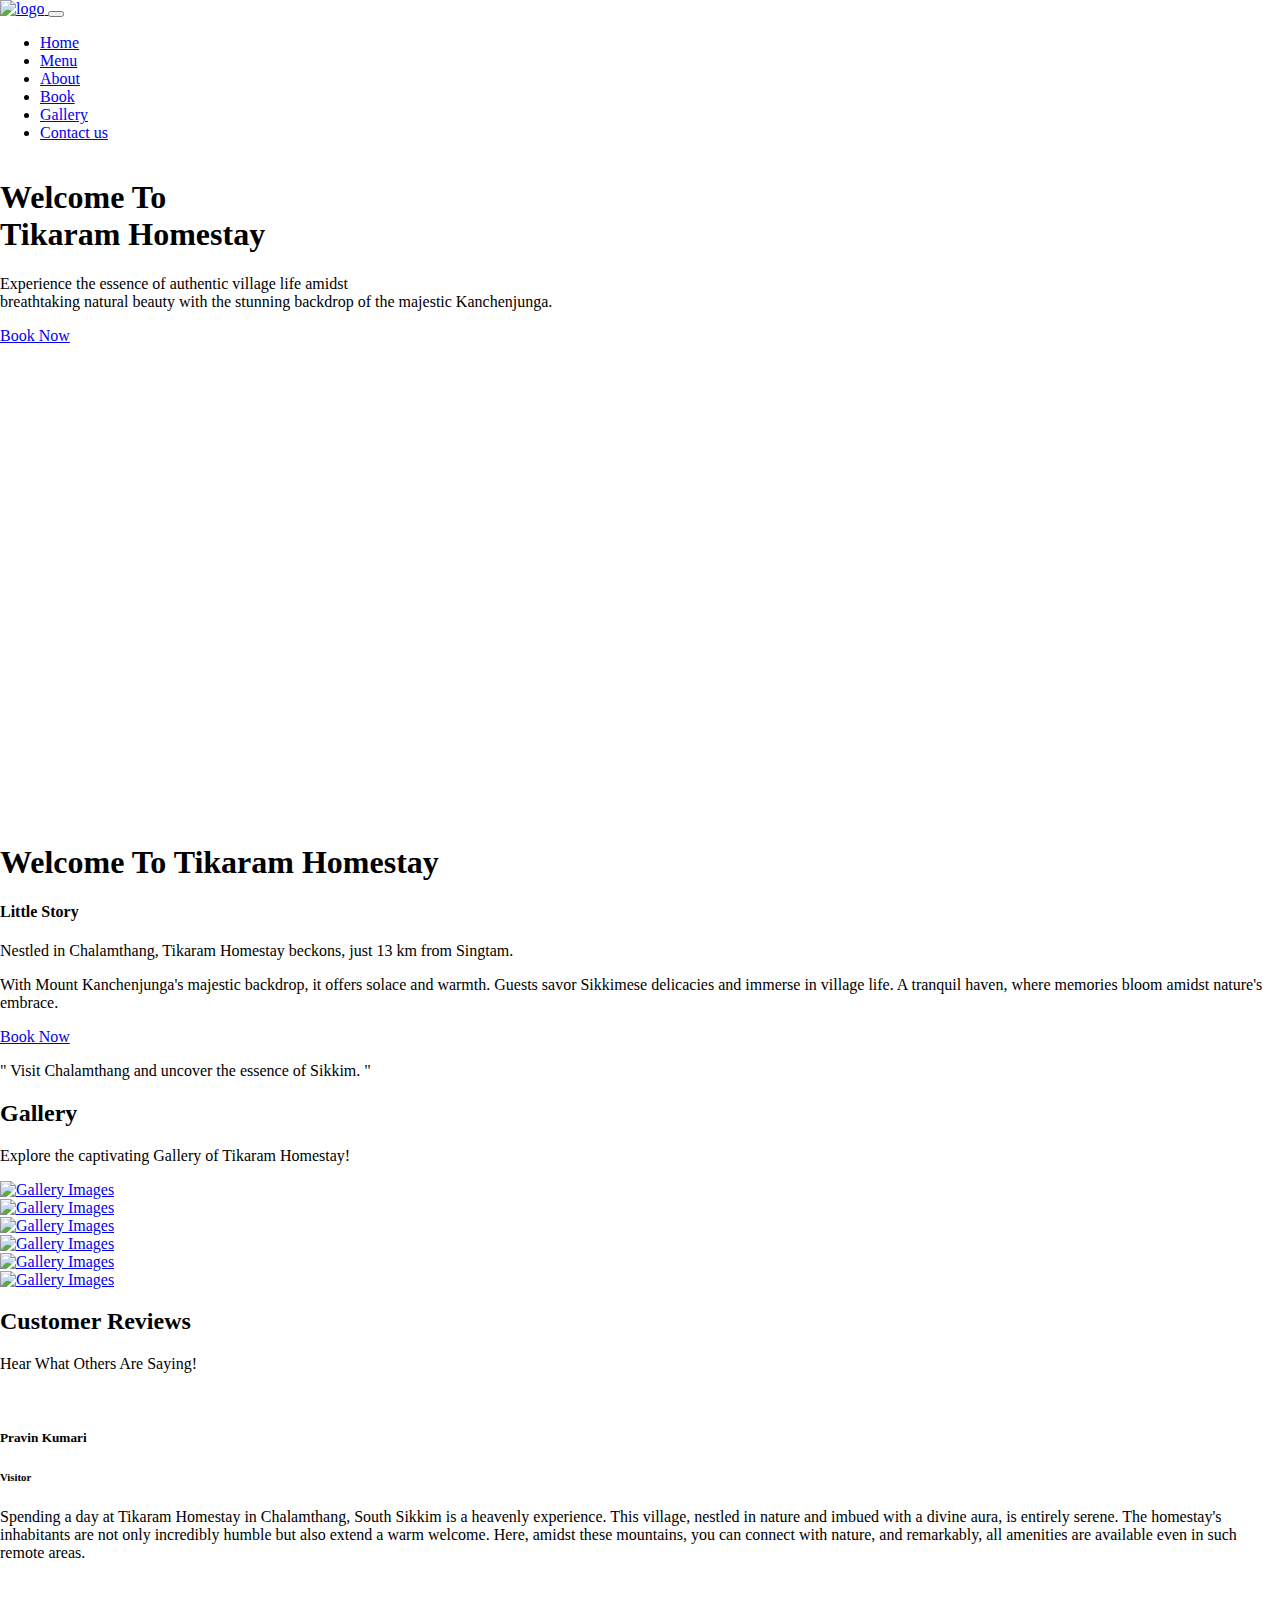
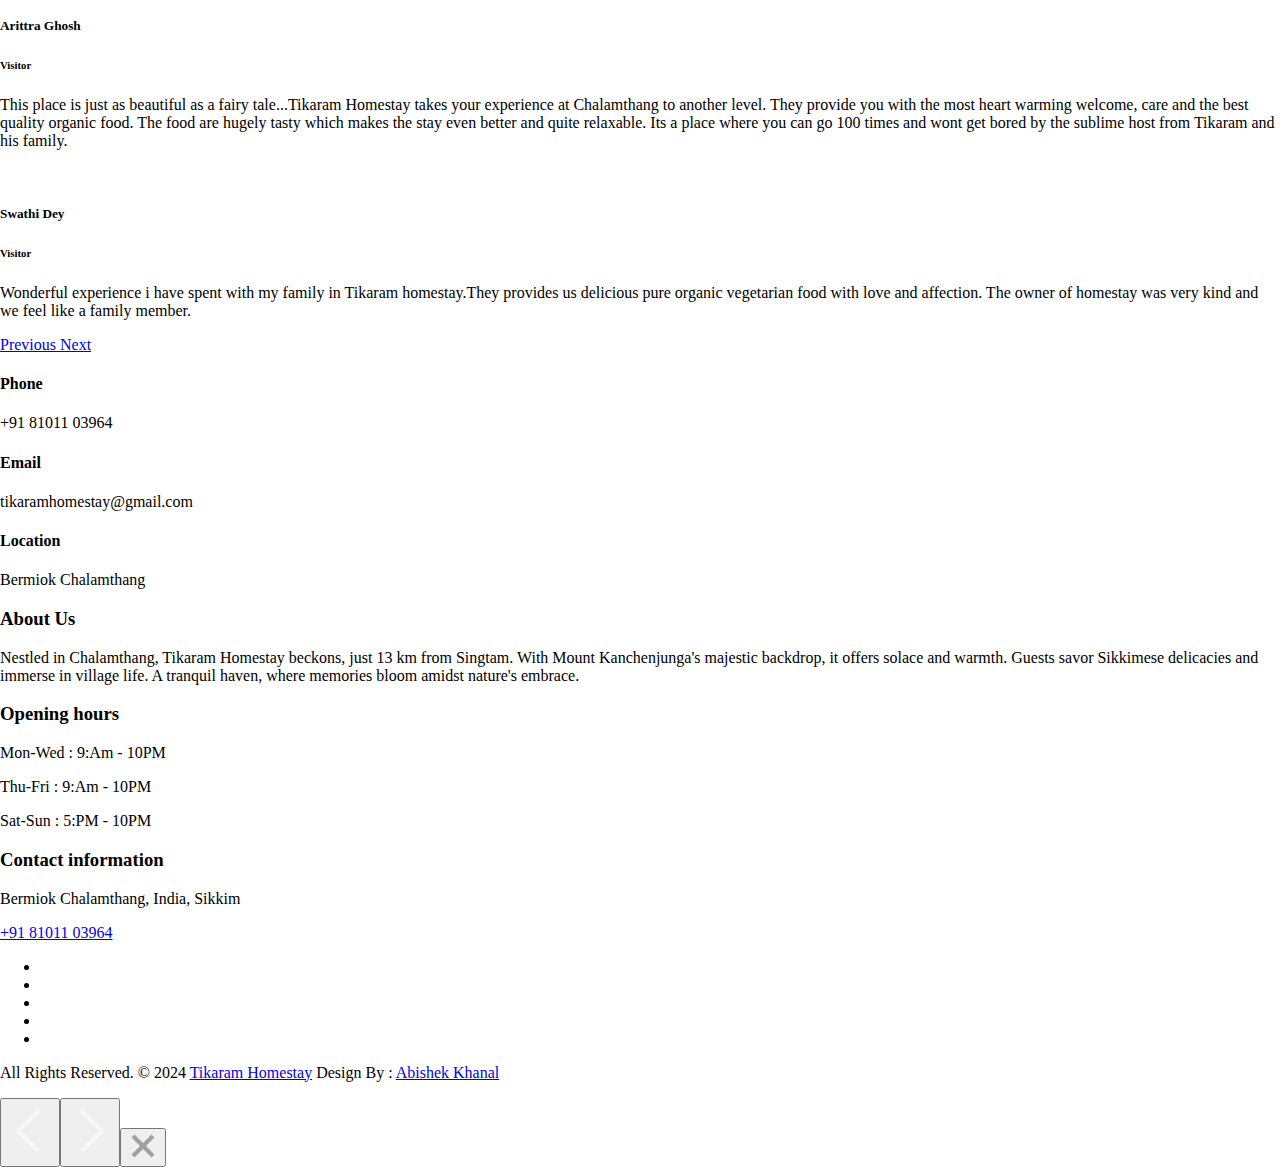
==== index.html @ 6d08f3d0 "Add files via upload" ====
<!DOCTYPE html>
<html lang="en"><!-- Basic -->
<head>
	<meta charset="utf-8">
    <meta http-equiv="X-UA-Compatible" content="IE=edge">   
   
    <!-- Mobile Metas -->
    <meta name="viewport" content="width=device-width, initial-scale=1">
 
     <!-- Site Metas -->
    <title>Tikaram Homestay</title>  
    <meta name="keywords" content="">
    <meta name="description" content="">
    <meta name="author" content="">

    <!-- Site Icons -->
    <link rel="shortcut icon" href="images/favicon.ico" type="image/x-icon">
    <link rel="apple-touch-icon" href="images/apple-touch-icon.png">

    <!-- Bootstrap CSS -->
    <link rel="stylesheet" href="css/bootstrap.min.css">    
	<!-- Site CSS -->
    <link rel="stylesheet" href="css/style.css">    
    <!-- Responsive CSS -->
    <link rel="stylesheet" href="css/responsive.css">
    <!-- Custom CSS -->
    <link rel="stylesheet" href="css/custom.css">

    <!--[if lt IE 9]>
      <script src="https://oss.maxcdn.com/libs/html5shiv/3.7.0/html5shiv.js"></script>
      <script src="https://oss.maxcdn.com/libs/respond.js/1.4.2/respond.min.js"></script>
    <![endif]-->

</head>

<body>
	<!-- Start header -->
	<header class="top-navbar">
		<nav class="navbar navbar-expand-lg navbar-light bg-light">
			<div class="container">
				<a class="navbar-brand" href="index.html">
					<img src="images/logo.png" alt="logo" style="width: 125px; height: auto;" />				</a>
				<button class="navbar-toggler" type="button" data-toggle="collapse" data-target="#navbars-rs-food" aria-controls="navbars-rs-food" aria-expanded="false" aria-label="Toggle navigation">
				  <span class="navbar-toggler-icon"></span>
				</button>
				<div class="collapse navbar-collapse" id="navbars-rs-food">
					<ul class="navbar-nav ml-auto">
						<li class="nav-item active"><a class="nav-link" href="index.html">Home</a></li>
						<li class="nav-item"><a class="nav-link" href="menu.html">Menu</a></li>
						<li class="nav-item"><a class="nav-link" href="about.html">About</a></li>
						<li class="nav-item"><a class="nav-link" href="reservation.html">Book</a></li>
						<li class="nav-item"><a class="nav-link" href="gallery.html">Gallery</a></li>
						<li class="nav-item"><a class="nav-link" href="contact.html">Contact us</a></li>
							</div>
						</li>
						
					</ul>
				</div>
			</div>
		</nav>
	</header>
	<!-- End header -->
	
	<!-- Start slides -->
	<div id="slides" class="cover-slides">
		<ul class="slides-container">
			<li class="text-center">
				<img src="images/slider-01.jpeg" alt="">
				<div class="container">
					<div class="row">
						<div class="col-md-12">
							<h1 class="m-b-20"><strong>Welcome To <br> Tikaram Homestay</strong></h1>
							<p class="m-b-40">Experience the essence of authentic village life amidst   <br> 
								breathtaking natural beauty with the stunning backdrop of the majestic Kanchenjunga.</p>
							<p><a class="btn btn-lg btn-circle btn-outline-new-white" href="reservation.html">Book Now</a></p>
						</div>
					</div>
				</div>
			</li>
			<li class="text-center">
				<img src="images/slider-02.jpeg" alt="">
				<div class="container">
					<div class="row">
						<div class="col-md-12">
							<h1 class="m-b-20"><strong>Welcome To <br> Tikaram Homestay</strong></h1>
							<p class="m-b-40">Experience the essence of authentic village life amidst  <br> 
								breathtaking natural beauty with the stunning backdrop of the majestic Kanchenjunga.</p>
							<p><a class="btn btn-lg btn-circle btn-outline-new-white" href="reservation.html">Book Now</a></p>
						</div>
					</div>
				</div>
			</li>
			<li class="text-center">
				<img src="images/slider-03.jpeg" alt="">
				<div class="container">
					<div class="row">
						<div class="col-md-12">
							<h1 class="m-b-20"><strong>Welcome To <br> Tikaram Homestay</strong></h1>
							<p class="m-b-40">Experience the essence of authentic village life amidst  <br> 
								breathtaking natural beauty with the stunning backdrop of the majestic Kanchenjunga.</p>
							<p><a class="btn btn-lg btn-circle btn-outline-new-white" href="reservation.html">Book Now</a></p>
						</div>
					</div>
				</div>
			</li>
		</ul>
		<div class="slides-navigation">
			<a href="#" class="next"><i class="fa fa-angle-right" aria-hidden="true"></i></a>
			<a href="#" class="prev"><i class="fa fa-angle-left" aria-hidden="true"></i></a>
		</div>
	</div>
	<!-- End slides -->
	
	<!-- Start About -->
	<div class="about-section-box">
		<div class="container">
			<div class="row">
				<div class="col-lg-6 col-md-6 col-sm-12">
					<img src="images/gallery-img-03.jpeg" alt="" class="img-fluid">
				</div>
				<div class="col-lg-6 col-md-6 col-sm-12 text-center">
					<div class="inner-column">
						<h1>Welcome To <span>Tikaram Homestay</span></h1>
						<h4>Little Story</h4>
						<p>Nestled in Chalamthang, Tikaram Homestay beckons, just 13 km from Singtam.  </p>
						<p>With Mount Kanchenjunga's majestic backdrop, it offers solace and warmth. Guests savor Sikkimese delicacies and immerse in village life. A tranquil haven, where memories bloom amidst nature's embrace.</p>
						<a class="btn btn-lg btn-circle btn-outline-new-white" href="reservation.html">Book Now</a>
					</div>
				</div>
			</div>
		</div>
	</div>
	<!-- End About -->
	
	<!-- Start QT -->
	<div class="qt-box qt-background">
		<div class="container">
			<div class="row">
				<div class="col-md-8 ml-auto mr-auto text-left">
					<p class="lead ">
						" Visit Chalamthang and uncover the essence of Sikkim. "
					</p>
					<span class="lead"></span>
				</div>
			</div>
		</div>
	</div>
	<!-- End QT -->
	
	
	
	<!-- Start Gallery -->
	<div class="gallery-box">
		<div class="container-fluid">
			<div class="row">
				<div class="col-lg-12">
					<div class="heading-title text-center">
						<h2>Gallery</h2>
						<p>Explore the captivating Gallery of Tikaram Homestay!</p>
					</div>
				</div>
			</div>
			<div class="tz-gallery">
				<div class="row">
					<div class="col-sm-12 col-md-4 col-lg-4">
						<a class="lightbox" href="images/gallery-img-01.jpeg">
							<img class="img-fluid" src="images/gallery-img-01.jpeg" alt="Gallery Images">
						</a>
					</div>
					<div class="col-sm-6 col-md-4 col-lg-4">
						<a class="lightbox" href="images/gallery-img-02.jpeg">
							<img class="img-fluid" src="images/gallery-img-02.jpeg" alt="Gallery Images">
						</a>
					</div>
					<div class="col-sm-6 col-md-4 col-lg-4">
						<a class="lightbox" href="images/gallery-img-03.jpeg">
							<img class="img-fluid" src="images/gallery-img-03.jpeg" alt="Gallery Images">
						</a>
					</div>
					<div class="col-sm-12 col-md-4 col-lg-4">
						<a class="lightbox" href="images/gallery-img-04.jpeg">
							<img class="img-fluid" src="images/gallery-img-04.jpeg" alt="Gallery Images">
						</a>
					</div>
					<div class="col-sm-6 col-md-4 col-lg-4">
						<a class="lightbox" href="images/gallery-img-05.jpeg">
							<img class="img-fluid" src="images/gallery-img-05.jpeg" alt="Gallery Images">
						</a>
					</div> 
					<div class="col-sm-6 col-md-4 col-lg-4">
						<a class="lightbox" href="images/gallery-img-06.jpeg">
							<img class="img-fluid" src="images/gallery-img-06.jpeg" alt="Gallery Images">
						</a>
					</div>
				</div>
			</div>
		</div>
	</div>
	<!-- End Gallery -->
	
	<!-- Start Customer Reviews -->
	<div class="customer-reviews-box">
		<div class="container">
			<div class="row">
				<div class="col-lg-12">
					<div class="heading-title text-center">
						<h2>Customer Reviews</h2>
						<p>Hear What Others Are Saying!</p>
					</div>
				</div>
			</div>
			<div class="row">
				<div class="col-md-8 mr-auto ml-auto text-center">
					<div id="reviews" class="carousel slide" data-ride="carousel">
						<div class="carousel-inner mt-4">
							<div class="carousel-item text-center active">
								<div class="img-box p-1 border rounded-circle m-auto">
									<img class="d-block w-100 rounded-circle" src="images/proflile-1.jpg" alt="">
								</div>
								<h5 class="mt-4 mb-0"><strong class="text-warning text-uppercase">Pravin Kumari</strong></h5>
								<h6 class="text-dark m-0">Visitor</h6>
								<p class="m-0 pt-3">Spending a day at Tikaram Homestay in Chalamthang, South Sikkim is a heavenly experience. This village, nestled in nature and imbued with a divine aura, is entirely serene. The homestay's inhabitants are not only incredibly humble but also extend a warm welcome. Here, amidst these mountains, you can connect with nature, and remarkably, all amenities are available even in such remote areas.</p>
							</div>
							<div class="carousel-item text-center">
								<div class="img-box p-1 border rounded-circle m-auto">
									<img class="d-block w-100 rounded-circle" src="images/profilee-3.jpg" alt="">
								</div>
								<h5 class="mt-4 mb-0"><strong class="text-warning text-uppercase">Arittra Ghosh</strong></h5>
								<h6 class="text-dark m-0">Visitor</h6>
								<p class="m-0 pt-3">This place is just as beautiful as a fairy tale...Tikaram Homestay takes your experience at Chalamthang to another level. They provide you with the most heart warming welcome, care and the best quality organic food. The  food are hugely tasty which makes the stay even better and quite relaxable. Its a place where you can go 100 times and wont get bored by the sublime host from Tikaram and his family.</p>
							</div>
							<div class="carousel-item text-center">
								<div class="img-box p-1 border rounded-circle m-auto">
									<img class="d-block w-100 rounded-circle" src="images/profyile-7.jpg" alt="">
								</div>
								<h5 class="mt-4 mb-0"><strong class="text-warning text-uppercase">Swathi Dey</strong></h5>
								<h6 class="text-dark m-0">Visitor</h6>
								<p class="m-0 pt-3">Wonderful experience i have spent with my family in Tikaram homestay.They provides us delicious pure organic vegetarian food with love and affection.
									The owner of homestay was very kind and we feel like a family member.</p>
							</div>
						</div>
						<a class="carousel-control-prev" href="#reviews" role="button" data-slide="prev">
							<i class="fa fa-angle-left" aria-hidden="true"></i>
							<span class="sr-only">Previous</span>
						</a>
						<a class="carousel-control-next" href="#reviews" role="button" data-slide="next">
							<i class="fa fa-angle-right" aria-hidden="true"></i>
							<span class="sr-only">Next</span>
						</a>
                    </div>
				</div>
			</div>
		</div>
	</div>
	<!-- End Customer Reviews -->
	
	<!-- Start Contact info -->
	<div class="contact-imfo-box">
		<div class="container">
			<div class="row">
				<div class="col-md-4">
					<i class="fa fa-volume-control-phone"></i>
					<div class="overflow-hidden">
						<h4>Phone</h4>
						<p class="lead">
							+91 81011 03964

						</p>
					</div>
				</div>
				<div class="col-md-4">
					<i class="fa fa-envelope"></i>
					<div class="overflow-hidden">
						<h4>Email</h4>
						<p class="lead">
							tikaramhomestay@gmail.com
						</p>
					</div>
				</div>
				<div class="col-md-4">
					<i class="fa fa-map-marker"></i>
					<div class="overflow-hidden">
						<h4>Location</h4>
						<p class="lead">
							Bermiok Chalamthang
						</p>
					</div>
				</div>
			</div>
		</div>
	</div>
	<!-- End Contact info -->
	
	<!-- Start Footer -->
	<footer class="footer-area bg-f">
		<div class="container">
			<div class="row">
				<div class="col-lg-3 col-md-6">
					<h3>About Us</h3>
					<p>Nestled in Chalamthang, Tikaram Homestay beckons, just 13 km from Singtam.

						With Mount Kanchenjunga's majestic backdrop, it offers solace and warmth. Guests savor Sikkimese delicacies and immerse in village life. A tranquil haven, where memories bloom amidst nature's embrace.</p>
				</div>
				<div class="col-lg-3 col-md-6">
					<h3>Opening hours</h3>
					<p><span class="text-color">Mon-Wed :</span> 9:Am - 10PM</p>
					<p><span class="text-color">Thu-Fri :</span> 9:Am - 10PM</p>
					<p><span class="text-color">Sat-Sun :</span> 5:PM - 10PM</p>
				</div>
				<div class="col-lg-3 col-md-6">
					<h3>Contact information</h3>
					<p class="lead">Bermiok Chalamthang, India, Sikkim</p>
					<p class="lead"><a href="#">+91 81011 03964</a></p>
				</div>
					<ul class="list-inline f-social">
						<li class="list-inline-item"><a href="#"><i class="fa fa-facebook" aria-hidden="true"></i></a></li>
						<li class="list-inline-item"><a href="#"><i class="fa fa-twitter" aria-hidden="true"></i></a></li>
						<li class="list-inline-item"><a href="#"><i class="fa fa-linkedin" aria-hidden="true"></i></a></li>
						<li class="list-inline-item"><a href="#"><i class="fa fa-google-plus" aria-hidden="true"></i></a></li>
						<li class="list-inline-item"><a href="#"><i class="fa fa-instagram" aria-hidden="true"></i></a></li>
					</ul>
				</div>
			</div>
		</div>
		
		<div class="copyright">
			<div class="container">
				<div class="row">
					<div class="col-lg-12">
						<p class="company-name">All Rights Reserved. &copy; 2024 <a href="#">Tikaram Homestay</a> Design By : 
					<a href="https:abishek.rf.gd">Abishek Khanal</a></p>
					</div>
				</div>
			</div>
		</div>
		
	</footer>
	<!-- End Footer -->
	
	<a href="#" id="back-to-top" title="Back to top" style="display: none;">&uarr;</a>

	<!-- ALL JS FILES -->
	<script src="js/jquery-3.2.1.min.js"></script>
	<script src="js/popper.min.js"></script>
	<script src="js/bootstrap.min.js"></script>
    <!-- ALL PLUGINS -->
	<script src="js/jquery.superslides.min.js"></script>
	<script src="js/images-loded.min.js"></script>
	<script src="js/isotope.min.js"></script>
	<script src="js/baguetteBox.min.js"></script>
	<script src="js/form-validator.min.js"></script>
    <script src="js/contact-form-script.js"></script>
    <script src="js/custom.js"></script>
</body>
</html>
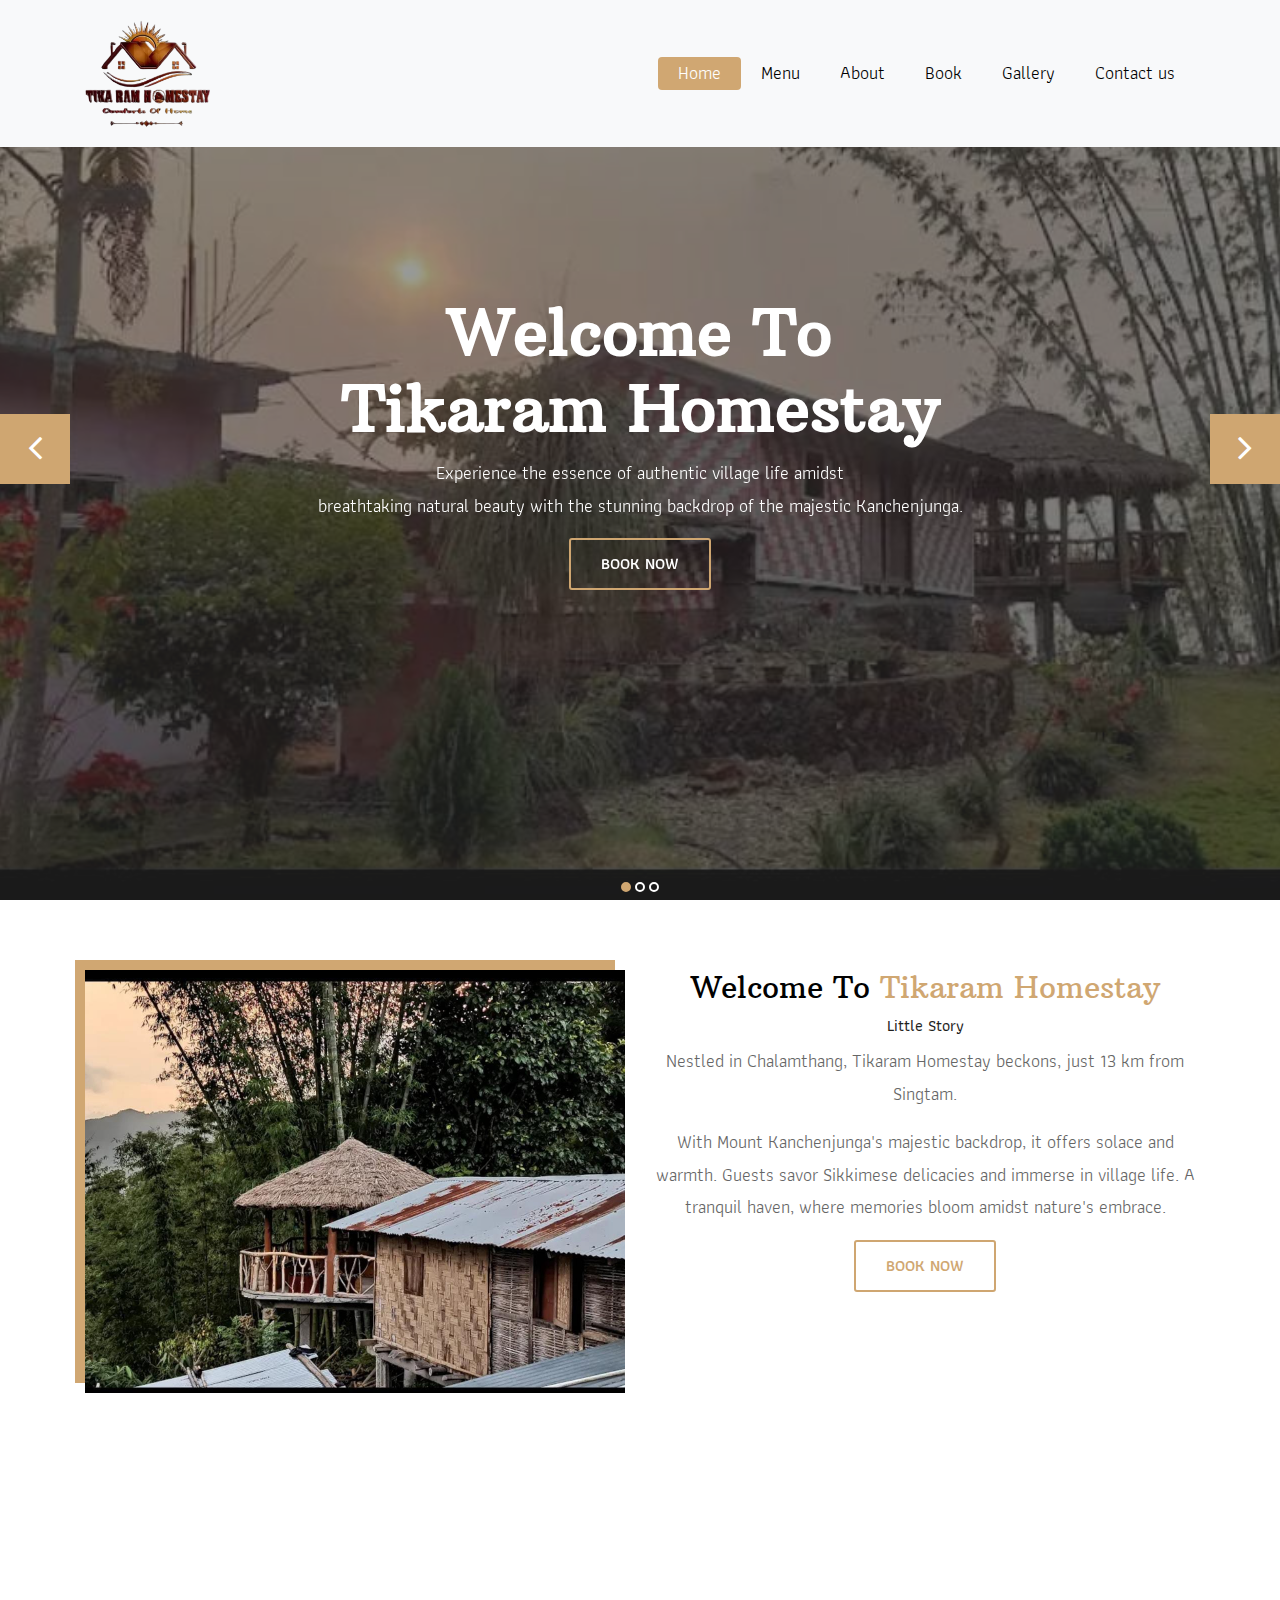
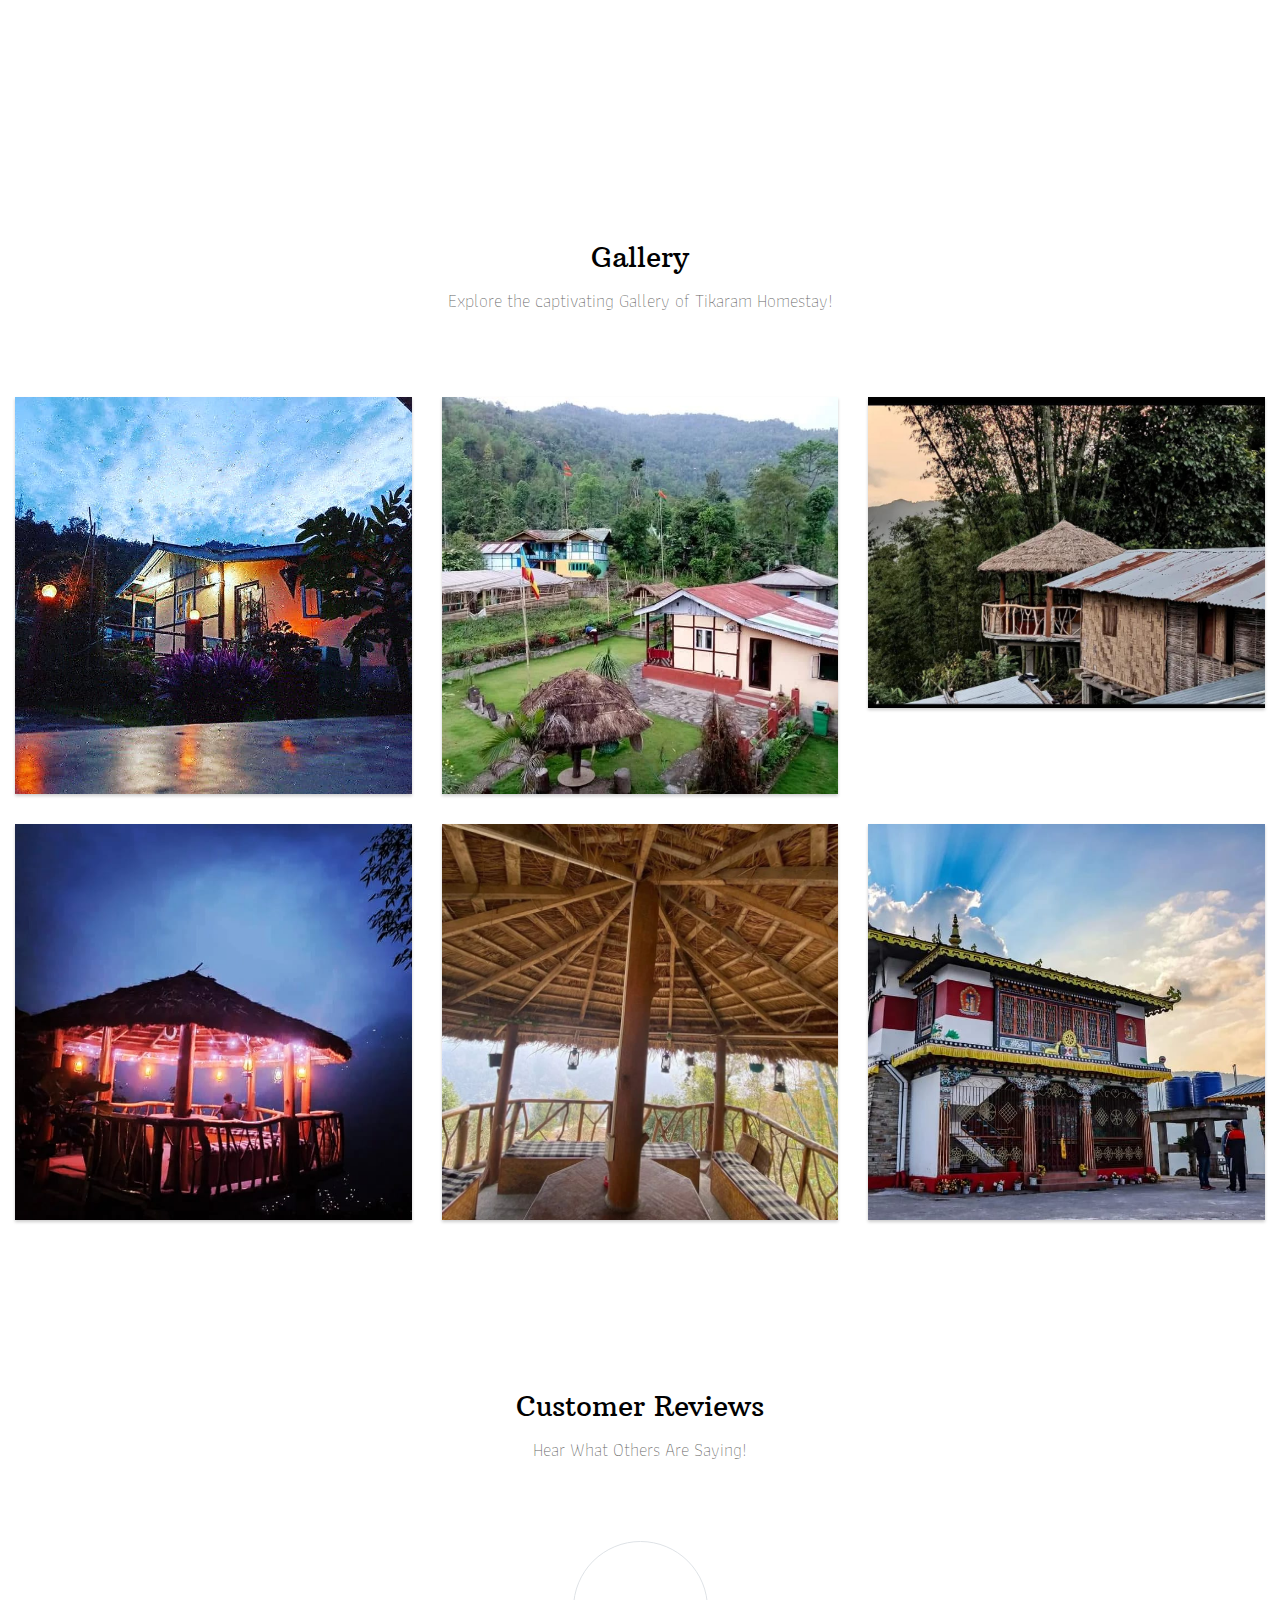
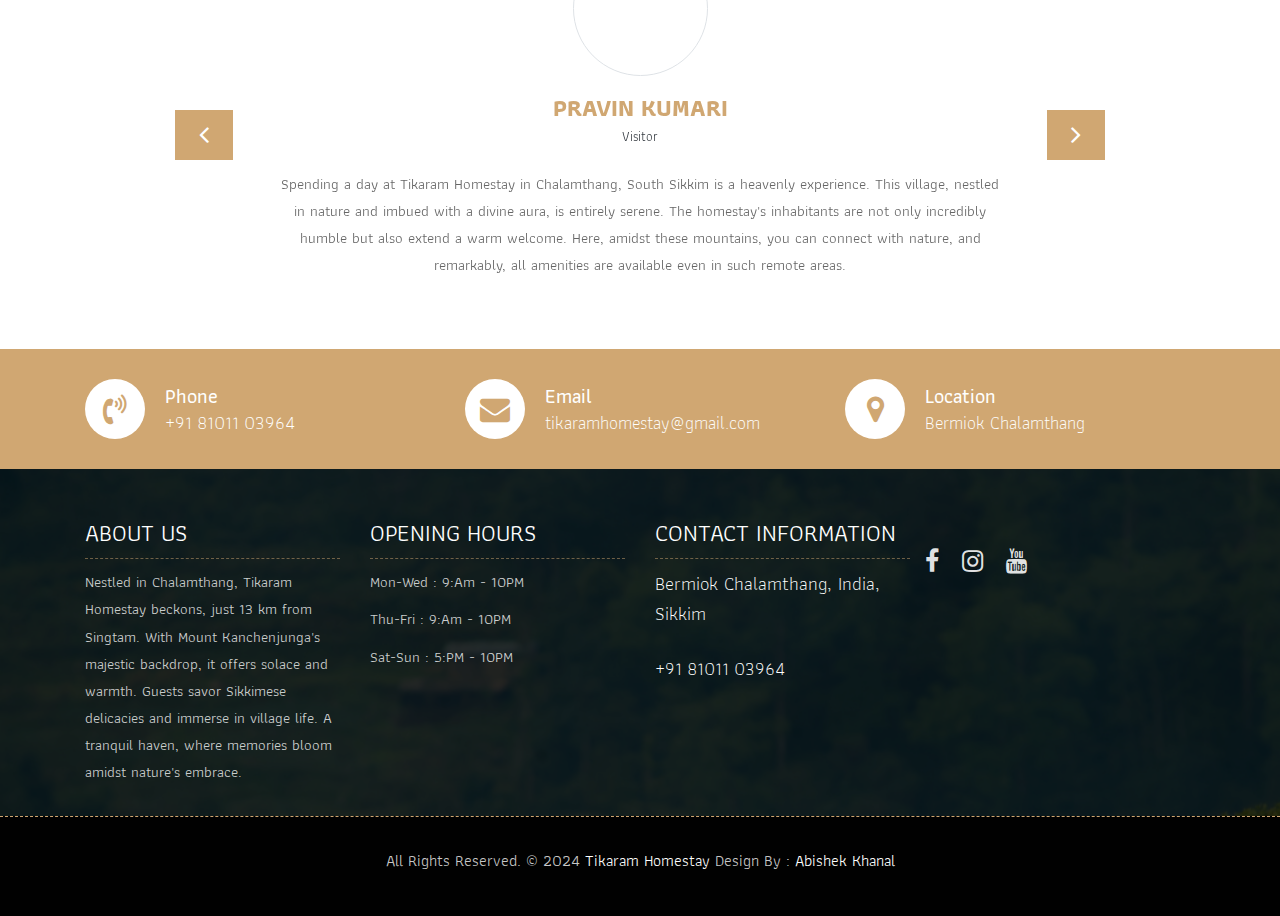
==== commit 58235076: "Add files via upload" ====
--- a/index.html
+++ b/index.html
@@ -313,11 +313,9 @@
 					<p class="lead"><a href="#">+91 81011 03964</a></p>
 				</div>
 					<ul class="list-inline f-social">
-						<li class="list-inline-item"><a href="#"><i class="fa fa-facebook" aria-hidden="true"></i></a></li>
-						<li class="list-inline-item"><a href="#"><i class="fa fa-twitter" aria-hidden="true"></i></a></li>
-						<li class="list-inline-item"><a href="#"><i class="fa fa-linkedin" aria-hidden="true"></i></a></li>
-						<li class="list-inline-item"><a href="#"><i class="fa fa-google-plus" aria-hidden="true"></i></a></li>
-						<li class="list-inline-item"><a href="#"><i class="fa fa-instagram" aria-hidden="true"></i></a></li>
+						<li class="list-inline-item"><a href="https://www.facebook.com/Tikaramhomestay"><i class="fa fa-facebook" aria-hidden="true"></i></a></li>
+						<li class="list-inline-item"><a href="https://www.instagram.com/tika_ram_homestay"><i class="fa fa-instagram" aria-hidden="true"></i></a></li>
+						<li class="list-inline-item"><a href="https://www.youtube.com/@tikaramhomestay4954"><i class="fa fa-youtube" aria-hidden="true"></i></a></li>
 					</ul>
 				</div>
 			</div>
@@ -340,6 +338,7 @@
 	<a href="#" id="back-to-top" title="Back to top" style="display: none;">&uarr;</a>
 
 	<!-- ALL JS FILES -->
+	<script src="js/form.js"></script>
 	<script src="js/jquery-3.2.1.min.js"></script>
 	<script src="js/popper.min.js"></script>
 	<script src="js/bootstrap.min.js"></script>
--- a/css/style.css
+++ b/css/style.css
@@ -0,0 +1,1361 @@
+/*------------------------------------------------------------------
+    IMPORT FONTS
+-------------------------------------------------------------------*/
+
+@import url('https://fonts.googleapis.com/css?family=Arbutus+Slab');
+@import url('https://fonts.googleapis.com/css?family=Athiti:400,500,600');
+
+/*------------------------------------------------------------------
+    IMPORT FILES
+-------------------------------------------------------------------*/
+
+@import url(animate.css);
+@import url(font-awesome.min.css);
+@import url(superslides.css);
+@import url(baguetteBox.min.css);
+
+/*------------------------------------------------------------------
+    SKELETON
+-------------------------------------------------------------------*/
+
+body {
+    color: #666666;
+    font-size: 15px;
+    font-family: 'Athiti', sans-serif;
+    line-height: 1.80857;
+}
+
+
+a {
+    color: #1f1f1f;
+    text-decoration: none !important;
+    outline: none !important;
+    -webkit-transition: all .3s ease-in-out;
+    -moz-transition: all .3s ease-in-out;
+    -ms-transition: all .3s ease-in-out;
+    -o-transition: all .3s ease-in-out;
+    transition: all .3s ease-in-out;
+}
+
+h1,
+h2,
+h3,
+h4,
+h5,
+h6 {
+    letter-spacing: 0;
+    font-weight: normal;
+    position: relative;
+    padding: 0 0 10px 0;
+    font-weight: normal;
+    line-height: 120% !important;
+    color: #1f1f1f;
+    margin: 0
+}
+
+h1 {
+    font-size: 24px
+}
+
+h2 {
+    font-size: 22px
+}
+
+h3 {
+    font-size: 18px
+}
+
+h4 {
+    font-size: 16px
+}
+
+h5 {
+    font-size: 14px
+}
+
+h6 {
+    font-size: 13px
+}
+
+h1 a,
+h2 a,
+h3 a,
+h4 a,
+h5 a,
+h6 a {
+    color: #212121;
+    text-decoration: none!important;
+    opacity: 1
+}
+
+h1 a:hover,
+h2 a:hover,
+h3 a:hover,
+h4 a:hover,
+h5 a:hover,
+h6 a:hover {
+    opacity: .8
+}
+
+a {
+    color: #1f1f1f;
+    text-decoration: none;
+    outline: none;
+}
+
+a,
+.btn {
+    text-decoration: none !important;
+    outline: none !important;
+    -webkit-transition: all .3s ease-in-out;
+    -moz-transition: all .3s ease-in-out;
+    -ms-transition: all .3s ease-in-out;
+    -o-transition: all .3s ease-in-out;
+    transition: all .3s ease-in-out;
+}
+
+.btn-custom {
+    margin-top: 20px;
+    background-color: transparent !important;
+    border: 2px solid #ddd;
+    padding: 12px 40px;
+    font-size: 16px;
+}
+
+.lead {
+    font-size: 18px;
+    line-height: 30px;
+    color: #767676;
+    margin: 0;
+    padding: 0;
+}
+
+blockquote {
+    margin: 20px 0 20px;
+    padding: 30px;
+}
+
+ul, li, ol{
+	list-style: none;
+	margin: 0px;
+	padding: 0px;
+}
+button:focus{
+	outline: none;
+}
+
+.form-control::-moz-placeholder {
+    color: #2a2a2a;
+    opacity: 1;
+}
+
+/*------------------------------------------------------------------
+    LOADER 
+-------------------------------------------------------------------*/
+
+
+/*------------------------------------------------------------------
+    HEADER
+-------------------------------------------------------------------*/
+.top-navbar{
+	position: relative;
+	z-index: 10;
+}
+
+.top-navbar .navbar{
+	padding: 15px 0px;
+	position: fixed;
+	width: 100%;
+	transition: height .3s ease-out, background .3s ease-out, box-shadow .3s ease-out;
+	-webkit-transform: translate3d(0, 0, 0);
+	transform: translate3d(0, 0, 0);
+	z-index: 100;
+}
+
+.top-navbar .navbar-light .navbar-nav .nav-link{
+	color: #010101;
+	font-size: 18px;
+	padding: 0px 20px;
+	border-radius: 4px;
+}
+
+.top-navbar .navbar-light .navbar-nav .nav-item .nav-link:hover{
+	background: #d0a772;
+	color: #ffffff;
+}
+.top-navbar .navbar-light .navbar-nav .nav-item.active .nav-link{
+	background: #d0a772;
+	color: #ffffff;
+	border-radius: 4px;
+}
+
+.navbar-expand-lg .navbar-nav .dropdown-menu{
+	border: none;
+	 box-shadow: 2px 5px 6px rgba(0,0,0,0.5);
+}
+
+.navbar-expand-lg .navbar-nav .dropdown-menu a.dropdown-item:hover{
+	background: #d0a772;
+	color: #ffffff;
+}
+.navbar-light .navbar-toggler:hover{
+	background: #cfa671;
+}
+
+/*------------------------------------------------------------------
+    Slider
+-------------------------------------------------------------------*/
+
+.cover-slides{
+	height: 100vh;
+}
+.slides-navigation a {
+	background: #cfa671;
+    position: absolute;
+    height: 70px;
+    width: 70px;
+    top: 50%;
+    font-size: 20px;
+    display: block;
+    color: #fff;
+	line-height: 80px;
+	text-align: center;
+    transition: all .3s ease-in-out;
+}
+.slides-navigation a i{
+	font-size: 40px;
+}
+.slides-navigation a:hover {
+	background: #010101;
+}
+.cover-slides .container{
+	height: 100%;
+	position: relative;
+	z-index: 2;
+}
+.cover-slides .container > .row {
+	-webkit-box-align: center;
+	-ms-flex-align: center;
+	align-items: center;
+}
+.cover-slides .container > .row {
+    height: 100%;
+}
+
+.btn{
+	text-transform: uppercase;
+	padding: 19px 36px;
+}
+.btn{
+	display: inline-block;
+	font-weight: 600;
+	text-align: center;
+	white-space: nowrap;
+	vertical-align: middle;
+	-webkit-user-select: none;
+	-moz-user-select: none;
+	-ms-user-select: none;
+	user-select: none;
+	border: 2px solid transparent;
+	padding: 12px 30px;
+	font-size: 16px;
+	line-height: 1.5;
+	border-radius: .1875rem;
+	transition: color .15s ease-in-out, background-color .15s ease-in-out, border-color .15s ease-in-out, box-shadow .15s ease-in-out;
+}
+.btn-outline-new-white {
+    color: #fff;
+    background-color: transparent;
+    background-image: none;
+    border-color: #cfa671;
+}
+.btn-outline-new-white:hover {
+    color: #ffffff;
+    background-color: #cfa671;
+    border-color: #cfa671;
+}
+
+.overlay-background {
+    background: #333;
+    position: absolute;
+    height: 100%;
+    width: 100%;
+    left: 0;
+    top: 0;
+	opacity: 0.5;
+}
+
+.cover-slides h1{
+	font-family: 'Arbutus Slab', serif;
+	font-weight: 500;
+	font-size: 64px;
+	color: #fff;
+}
+.cover-slides p{
+	font-size: 18px;
+	color: #fff;
+}
+.slides-pagination a{
+	border: 2px solid #ffffff;
+}
+.slides-pagination a.current{
+	background: #cfa671;
+	border: 2px solid #cfa671;
+}
+
+/*------------------------------------------------------------------
+    About
+-------------------------------------------------------------------*/
+
+.about-section-box{
+	padding: 70px 0px;
+}
+.about-section-box .img-fluid{
+	box-shadow: -10px -10px 0px #d0a772;
+}
+.inner-column{}
+.inner-column h1{
+	font-family: 'Arbutus Slab', serif;
+	font-size: 30px;
+	color: #010101;
+}
+.inner-column h1 span{
+	color: #d0a772;
+}
+.inner-column h4{
+	font-size: 16px;
+	font-weight: 500;
+}
+.inner-column p{
+	font-size: 18px;
+}
+.inner-column .btn-outline-new-white{
+	color: #d0a772;
+}
+.inner-column .btn-outline-new-white:hover{
+	color: #ffffff;
+}
+
+/*------------------------------------------------------------------
+    QT
+-------------------------------------------------------------------*/
+
+
+.qt-background{
+	background: url(../images/qt-bg.jpg) no-repeat;
+	background-size: cover;
+	padding: 100px 0;
+	background-attachment: fixed;
+	background-position: center center;
+	position: relative;
+}
+.qt-background p {
+    font-size: 35px;
+    font-weight: 300;
+    line-height: 44px;
+    color: #fff;
+	font-family: 'Arbutus Slab', serif;
+	margin-bottom: 20px;
+}
+
+.qt-background span {
+    color: #fff;
+    font-size: 20px;  
+	font-weight: 500;	
+}
+
+/*------------------------------------------------------------------
+    Menu
+-------------------------------------------------------------------*/
+
+.menu-box{
+	padding: 70px 0px;
+}
+
+.heading-title{
+	margin-bottom: 50px;
+}
+.heading-title h2{
+	color: #010101;
+	font-size: 28px;
+	font-family: 'Arbutus Slab', serif;
+}
+.heading-title p{
+	font-size: 18px;
+	font-weight: 200;
+	margin: 0px;
+}
+
+.filter-button-group {
+    border: 1px solid #e4e4e4;
+    border-radius: 4px;
+    margin: 10px 15px;
+    display: inline-block;
+}
+
+.filter-button-group button {
+    color: #333;
+    letter-spacing: 1px;
+    text-transform: uppercase;
+    font-weight: 600;
+    font-size: 14px;
+    cursor: pointer;
+    background: #fff;
+    padding: 12px 40px;
+    border: none;
+    border-radius: 4px;
+}
+
+.filter-button-group button.active {
+    background: #cfa671;
+    color: #fff;
+    box-shadow: 2px 20px 45px 5px rgba(0,0,0,.2);
+}
+
+.gallery-single{
+	margin: 30px 0px;
+}
+
+.gallery-single {
+    position: relative;
+    overflow: hidden;
+    -webkit-box-shadow: 0 0 10px #ccc;
+    box-shadow: 0 0 10px #ccc;
+}
+
+.why-text {
+    position: absolute;
+    left: 0;
+    bottom: -100%;
+    right: 0;
+    height: 100%;
+    background: rgba(207, 166, 113, 0.9);
+    padding: 12px 12px;
+    -webkit-transition: all .3s ease;
+    transition: all .3s ease;
+}
+.why-text h4{
+	color: #ffffff;
+	font-size: 24px;
+	font-weight: 500;
+	font-family: 'Arbutus Slab', serif;
+}
+.why-text p{
+	color: #ffffff;
+	font-size: 18px;
+	border-bottom: 1px dashed #010101;
+	margin: 0px;
+	padding-bottom: 15px;
+	margin-top: 15px;
+	margin-bottom: 15px;
+}
+.why-text h5{
+	font-size: 28px;
+	font-weight: 600;
+	color: #ffffff;
+}
+
+.gallery-single:hover .why-text{
+	bottom: 0px;
+}
+
+
+/*------------------------------------------------------------------
+    Gallery
+-------------------------------------------------------------------*/
+
+.gallery-box{
+	padding: 70px 0px;
+}
+.tz-gallery{
+	margin-top: 30px;
+}
+.tz-gallery .lightbox img {
+    width: 100%;
+    margin-bottom: 30px;
+    transition: 0.2s ease-in-out;
+    box-shadow: 0 2px 3px rgba(0,0,0,0.2);
+}
+.tz-gallery .lightbox img:hover {
+    transform: scale(1.05);
+    box-shadow: 0 8px 15px rgba(0,0,0,0.3);
+}
+
+/*------------------------------------------------------------------
+    Customer Reviews
+-------------------------------------------------------------------*/
+
+.customer-reviews-box{
+	padding: 70px 0px;
+}
+
+.carousel-inner .carousel-item .img-box{
+	width: 135px;
+	height: 135px;
+}
+.carousel-control-prev{
+	left: -100px;
+}
+.carousel-control-next{
+	right: -100px;
+}
+.carousel-indicators{
+	top: 320px;
+}
+
+.text-warning{
+	color: #d0a772 !important;
+	font-size: 24px;
+}
+
+@media (min-width: 320px) and (max-width: 640px) {
+	.carousel-inner .carousel-item p{
+		font-size: 14px;
+	}
+	.carousel-control-prev{
+		left: -5px;
+	}
+	.carousel-control-next{
+		right: -5px;
+	}
+ 	.carousel-indicators{
+		top: 400px;
+	}
+}
+
+#reviews .carousel-control-prev{
+	background: #d0a772;
+	color: #ffffff;
+	display: block;
+	position: absolute;
+	width: 8%;
+	height: 50px;
+	top: 50%;
+	font-size: 28px;
+	opacity: 1;
+}
+#reviews .carousel-control-prev:hover{
+	background: #010101;
+	color: #ffffff;
+}
+
+#reviews .carousel-control-next{
+	background: #d0a772;
+	color: #ffffff;
+	display: block;
+	position: absolute;
+	width: 8%;
+	height: 50px;
+	top: 50%;
+	font-size: 28px;
+	opacity: 1;
+}
+#reviews .carousel-control-next:hover{
+	background: #010101;
+	color: #ffffff;
+}
+
+
+/*------------------------------------------------------------------
+    Contact info
+-------------------------------------------------------------------*/
+
+.contact-imfo-box{
+	background: #d0a772;
+	padding: 30px 0;
+}
+
+.overflow-hidden {
+    overflow: hidden;
+}
+
+.contact-imfo-box i{
+	display: block;
+	float: left;
+	width: 60px;
+	height: 60px;
+	line-height: 60px;
+	text-align: center;
+	background: #fff;
+	color: #d0a772;
+	font-size: 30px;
+	-webkit-border-radius: 50%;
+	-moz-border-radius: 50%;
+	-ms-border-radius: 50%;
+	border-radius: 50%;
+	margin-right: 20px;
+}
+.contact-imfo-box h4 {
+    margin: 0px;
+    margin-top: 5px;
+	color: #ffffff;
+	font-size: 20px;
+	padding: 0px;
+	font-weight: 500;
+	line-height: 24px;
+}
+.contact-imfo-box p {
+    margin: 0px;
+	color: #ffffff;
+	font-weight: 300;
+}
+
+/*------------------------------------------------------------------
+    Footer
+-------------------------------------------------------------------*/
+
+.footer-area{
+	padding-top: 50px;
+	padding-bottom: 0px;
+}
+.bg-f{
+	background-image: url("../images/footer-bg.jpg");
+	background-attachment: scroll;
+	background-clip: initial;
+	background-color: rgba(0, 0, 0, 0);
+	background-origin: initial;
+	background-position: center center;
+	background-repeat: no-repeat;
+	background-size: cover;
+	position: relative;
+}
+.bg-f::before {
+    background: #010101;
+    content: "";
+    height: 100%;
+    left: 0;
+    position: absolute;
+    top: 0;
+    width: 100%;
+    z-index: 1;
+	opacity: 0.8;
+}
+
+.footer-area .container{
+	position: relative;
+	z-index: 1;
+}
+.footer-area h3{
+	color: #ffffff;
+	text-transform: uppercase;
+	font-size: 24px;
+	border-bottom: 1px dashed rgba(207, 166, 113, 0.5);
+	margin-bottom: 10px;
+}
+.footer-area p{
+	font-size: 15px;
+	color: rgba(255, 255, 255, 0.8);
+	margin: 0;
+	padding-bottom: 10px;
+}
+
+.footer-area p.lead{
+	font-size: 19px;
+	color: #ffffff;
+	margin-bottom: 15px;
+}
+.footer-area p.lead a{
+	color: #ffffff;
+	margin-bottom: 15px;
+}
+.footer-area p.lead a:hover{
+	color: #d0a772;
+}
+.footer-area p a{
+	font-size: 18px;
+	color: #ffffff;
+}
+.footer-area p a:hover{
+	color: #d0a772;
+}
+
+.subscribe_form {
+    display: block;
+    text-align: center;
+    padding: 5px 0;
+}
+
+.subscribe_form .form_input {
+    display: block;
+    background-color: rgba(0,0,0,0.7);
+    color: #fff;
+    border: none;
+    font-size: 19px;
+    line-height: 50px;
+    padding: 0 10px;
+    float: left;
+    width: 100%;
+    transition: all 0.5s ease-in-out;
+}
+
+.subscribe_form .submit {
+    background-color: #d0a772;
+    color: #fff;
+    font-size: 16px;
+    font-weight: 600;
+    line-height: 50px;
+    display: inline-block;
+    padding: 0 10px;
+    float: left;
+    width: 100%;
+	border: none;
+	cursor: pointer;
+    transition: all 0.5s ease-in-out;
+}
+.subscribe_form .submit:hover{
+	background: #010101;
+}
+
+.f-social {
+    padding-bottom: 10px;
+    margin: 0px;
+    margin-top: 20px;
+}
+.f-social li a {
+    font-size: 25px;
+    color: rgba(255, 255, 255, 0.9);
+	margin-right: 10px;
+}
+
+.copyright{
+	margin-top: 20px;
+	position: relative;
+	display: block;
+	background-color: #010101;
+	border-top: 1px dashed rgba(207, 166, 113);
+	padding: 30px 0;
+	z-index: 1;
+}
+
+.copyright .company-name{
+	font-size: 16px;
+	text-align: center;
+}
+.copyright .company-name a{
+	font-size: 16px;
+}
+
+/*------------------------------------------------------------------
+    All Pages
+-------------------------------------------------------------------*/
+
+.page-breadcrumb {
+    padding: 250px 0 150px;
+    background: url(../images/all-bg.jpg) no-repeat;
+    background-attachment: fixed;
+    background-size: cover;
+    background-position: 0 0;
+    position: relative;
+}
+.all-page-title .container{
+	position: relative;
+	z-index: 2;
+}
+.all-page-title::before{
+	background: #010101;
+	content: "";
+	height: 100%;
+	left: 0;
+	position: absolute;
+	top: 0;
+	width: 100%;
+	z-index: 1;
+	opacity: 0.8;	
+}
+.all-page-title h1{
+	font-size: 38px;
+	color: #ffffff;
+	font-family: 'Arbutus Slab', serif;
+	padding: 0px;
+}
+
+.inner-pt{
+	margin-top: 30px;
+}
+.inner-pt p{
+	font-size: 18px;
+}
+
+.stuff-box{
+	padding: 70px 0px;
+}
+
+.our-team{
+    border: 2px solid #d0a772;
+    border-radius: 0px;
+    text-align: center;
+    margin: 10px;
+    z-index: 1;
+    position: relative;
+}
+.our-team:before,
+.our-team:after{
+    content: "";
+    width: 100%;
+    height: 104%;
+    background: #d0a772;
+    position: absolute;
+    top: 50%;
+    left: 0;
+    z-index: -1;
+    transform: translateY(-50%) scaleX(0.3);
+    transition: all 0.3s ease 0s;
+}
+.our-team:after{
+    width: 106%;
+    left: 50%;
+    transform: translate(-50%, -50%) scaleY(0.25);
+}
+.our-team:hover:before{ transform: translateY(-50%) scaleX(0.7); }
+.our-team:hover:after{ transform: translate(-50%, -50%) scaleY(0.7); }
+.our-team img{
+    width: 100%;
+    height: auto;
+    border-radius: 0px;
+    transition: all 0.3s ease 0s;
+}
+.our-team .team-content{
+    width: 93%;
+    padding: 25px 0 10px;
+    background: #d0a772;
+    position: absolute;
+    bottom: 50px;
+    left: 50%;
+    opacity: 0;
+    transform: translateX(-50%);
+    transition: all 0.3s cubic-bezier(0.5, 0.2,0.1,0.9);
+}
+.our-team:hover .team-content{
+    bottom: 10px;
+    opacity: 1;
+}
+.our-team .title{
+    font-size: 25px;
+    font-weight: 600;
+    color: #fff;
+    letter-spacing: 1px;
+    text-transform: capitalize;
+    margin: 0;
+}
+.our-team .post{
+    display: block;
+    font-size: 16px;
+    color: #fff;
+    text-transform: uppercase;
+    margin-bottom: 10px;
+}
+.our-team .social{
+    padding: 0;
+    margin: 0;
+    list-style: none;
+}
+.our-team .social li{
+    display: inline-block;
+    margin: 0 5px;
+}
+.our-team .social li a{
+    display: block;
+    width: 35px;
+    height: 35px;
+    line-height: 35px;
+    border-radius: 50%;
+    background: #fff;
+    font-size: 20px;
+    color: #d0a772;
+    transition: all 0.3s ease 0s;
+}
+.our-team .social li a:hover{
+    background: #ffffff;
+    box-shadow: 0 0 0 5px rgba(255,255,255,0.3);
+    color: #d0a772;
+}
+@media only screen and (max-width: 990px){
+    .our-team{ margin-bottom: 30px; }
+}
+
+
+.reservation-box{
+	padding: 70px 0px;
+}
+
+.reservation-box h3{
+	padding: 0px 15px;
+	margin-bottom: 20px;
+	font-weight: 600;
+}
+
+.help-block ul li{
+	color: red;
+}
+
+.form-control[readonly]{
+	background-color: #ffffff;
+}
+
+.form-control{
+	border-radius: 0px;
+	min-height: 50px;
+}
+.form-control:focus{
+	border: 1px solid #d0a772;
+	box-shadow: none;
+}
+
+.form-group .picker__input.picker__input--active{
+	border-color: #d0a772;
+}
+
+.submit-button{
+	margin-top: 20px;
+}
+.btn.btn-common{
+	color: #d0a772;
+	background-color: transparent;
+	background-image: none;
+	border-color: #cfa671;
+}
+.btn.btn-common:hover{
+	color: #ffffff;
+	background-color: #cfa671;
+	border-color: #cfa671;
+}
+.blog-box{
+	padding: 70px 0px;
+}
+.blog-box-inner{
+	position: relative;
+	margin-bottom: 30px;
+}
+
+.blog-box-inner .blog-img-box{
+	position: relative;
+	display: block;
+}
+
+.blog-box-inner .blog-detail{
+	position: absolute;
+	top: 0;
+	background: #fff;
+	padding: 30px 25px;
+	border: 1px solid #ddd;
+	transition-duration: .5s;
+	height: 100%;
+}
+
+.blog-detail h4 {
+    font-size: 18px;
+    font-weight: 500;
+    color: #222222;
+}
+
+.blog-detail ul li {
+    display: inline-block;
+    padding: 0px 5px;
+}
+.blog-detail ul li span{
+	color: #d0a772;
+	cursor: pointer;
+}
+.blog-detail ul li span:hover{
+	color: #010101;
+}
+
+.blog-detail ul li:first-child {
+    padding-left: 0px;
+}
+
+.blog-detail p {
+    padding: 10px 0px 0 0;
+	margin: 0px;
+}
+
+.blog-detail a{
+	color: #d0a772;
+	margin-top: 20px;
+}
+
+.blog-box-inner .blog-detail:hover{
+	background: rgba(255, 255, 255, .9);
+}
+
+.blog-inner-box {
+    position: relative;
+    margin: 0px 10px;
+    margin-bottom: 30px;
+}
+.side-blog-img {
+    box-shadow: -15px -15px 0px 0px rgba(0,0,0,0.4);
+    -webkit-transition: all 1s ease 0.01s;
+    transition: all 1s ease 0.01s;
+    position: relative;
+}
+
+.date-blog-up {
+    position: absolute;
+    right: 0px;
+    top: 0px;
+    background: #cfa671;
+    font-size: 18px;
+    color: #ffffff;
+    padding: 5px 15px 5px 5px;
+}
+.inner-blog-detail {
+    background: #ffffff;
+    position: relative;
+    padding: 30px 20px;
+}
+
+.inner-blog-detail h3 {
+    font-size: 20px;
+    font-weight: 500;
+    padding-bottom: 15px;
+}
+.inner-blog-detail ul li {
+    display: inline-block;
+    padding: 0px 5px;
+    color: #222222;
+}
+.inner-blog-detail ul li span {
+    color: #cfa671;
+}
+.inner-blog-detail p {
+    padding: 10px 0px;
+}
+.details-page blockquote {
+    border-left: 5px solid #cfa671;
+}
+.details-page blockquote {
+    padding: 20px;
+}
+blockquote {
+    margin: 20px 0 20px;
+    padding: 30px;
+}
+.blog-inner-details-line {
+    margin: 20px 0px;
+    clear: both;
+    float: left;
+    width: 100%;
+}
+.line-left-social h5 {
+    font-size: 18px;
+    font-weight: 600;
+    padding-bottom: 15px;
+}
+.line-left-social ul li {
+    display: inline-block;
+    margin-bottom: 5px;
+}
+.line-right-social ul li {
+    display: inline-block;
+}
+.line-right-social ul li a {
+    display: block;
+    padding: 5px;
+    background: #f5f5f5;
+    border-radius: 6px;
+    font-weight: 500;
+    width: 35px;
+    height: 35px;
+    text-align: center;
+    line-height: 25px;
+    font-size: 15px;
+}
+.line-left-social ul li a {
+    display: block;
+    padding: 5px 10px;
+    background: #f5f5f5;
+    border-radius: 6px;
+    font-weight: 400;
+    font-size: 12px;
+}
+.line-left-social ul li a:hover {
+    background: #cfa671;
+    color: #ffffff;
+}
+.line-right-social ul li a:hover {
+    background: #cfa671;
+    color: #ffffff;
+}
+.line-right-social h5 {
+    font-size: 18px;
+    font-weight: 600;
+    padding-bottom: 15px;
+}
+.blog-comment-box {
+    clear: both;
+    margin: 20px 0px;
+    float: left;
+    width: 100%;
+}
+.blog-comment-box h3 {
+    font-size: 18px;
+    font-weight: 600;
+    padding-bottom: 20px;
+}
+.comment-item {
+    margin-bottom: 30px;
+}
+.comment-item-left {
+    float: left;
+    width: 90px;
+    height: 90px;
+}
+.comment-item-left img {
+    width: 100%;
+    border-radius: 6px;
+}
+.comment-item-right {
+    padding-left: 110px;
+}
+.comment-item-right a {
+    font-size: 16px;
+    font-weight: 500;
+}
+.des-l {
+    display: inline-block;
+    width: 100%;
+}
+.des-l p {
+    font-size: 13px;
+}
+.comment-item-right a {
+    font-size: 16px;
+    font-weight: 500;
+}
+.right-btn-re {
+    float: right;
+    font-style: italic;
+    text-align: right;
+    font-size: 16px;
+    padding: 5px 10px;
+    background: #f5f5f5;
+    border-radius: 6px;
+}
+.right-btn-re:hover {
+    background: #cfa671;
+    color: #ffffff !important;
+}
+.comment-respond-box {
+    clear: both;
+}
+.blog-comment-box .children {
+    margin-left: 70px;
+}
+.comment-item {
+    margin-bottom: 30px;
+}
+.comment-item-right i {
+    padding-right: 10px;
+}
+
+.comment-form-respond input {
+    min-height: 38px;
+    border: 1px solid #010101;
+    border-radius: 0px;
+    padding: 10px;
+}
+.comment-form-respond textarea {
+    border: 1px solid #010101;
+    border-radius: 0px;
+    padding: 10px;
+    min-height: 110px;
+}
+
+.btn-submit{
+	color: #d0a772;
+	background-color: transparent;
+	background-image: none;
+	border-color: #cfa671;
+}
+.btn-submit:hover{
+	color: #ffffff;
+	background-color: #cfa671;
+	border-color: #cfa671;
+}
+
+.right-side-blog h3 {
+    font-weight: 600;
+    font-size: 18px;
+    padding-bottom: 20px;
+}
+.blog-search-form {
+    position: relative;
+    border-bottom: 1px solid #010101;
+    padding-bottom: 30px;
+    margin-bottom: 20px;
+}
+.blog-search-form input {
+    width: 100%;
+    min-height: 40px;
+    border: 1px solid rgba(0,0,0,0.3);
+    padding: 5px 40px 5px 10px;
+    font-size: 15px;
+    color: #222222;
+}
+.blog-search-form .search-btn {
+    position: absolute;
+    right: 0px;
+    background: none;
+    border: none;
+    font-size: 20px;
+    min-height: 40px;
+    padding: 0px 15px;
+}
+
+.right-side-blog h3 {
+    font-weight: 500;
+    font-size: 18px;
+    padding-bottom: 20px;
+}
+.blog-categories {
+    padding-bottom: 30px;
+    margin-bottom: 20px;
+}
+.blog-categories ul li {
+    line-height: 14px;
+    padding: 10px 0px;
+    border-top: 1px solid #f5f5f5;
+}
+.blog-categories ul li a {
+    display: inline-block;
+    text-transform: capitalize;
+    width: 100%;
+}
+.blog-categories ul li a:hover{
+	color: #cfa671;
+}
+.recent-box-blog {
+    margin-bottom: 20px;
+	display: inline-block;
+}
+.recent-img {
+    float: left;
+    position: relative;
+}
+.recent-img::before {
+    position: absolute;
+    content: '';
+    z-index: 2;
+    top: 0;
+    left: 0;
+    width: 100%;
+    height: 100%;
+    background-color: #cfa671;
+    opacity: 0.4;
+    transform: scale(0);
+    -webkit-transform: scale(0);
+    -moz-transform: scale(0);
+    -ms-transform: scale(0);
+    -o-transform: scale(0);
+    transition: all 0.5s ease;
+    -webkit-transition: all 0.5s ease;
+    -moz-transition: all 0.5s ease;
+    -o-transition: all 0.5s ease;
+}
+.recent-box-blog:hover .recent-img::before {
+    transform: scale(1);
+    -webkit-transform: scale(1);
+    -moz-transform: scale(1);
+    -ms-transform: scale(1);
+    -o-transform: scale(1);
+}
+.recent-info {
+    display: table-cell;
+    vertical-align: top;
+    padding-left: 15px;
+}
+.recent-info ul li {
+    display: inline-block;
+    font-size: 11px;
+    padding: 0px;
+    color: #222222;
+}
+.recent-info h4 {
+    font-size: 14px;
+    padding: 0px;
+    margin: 11px 0px;
+    font-weight: 500;
+}
+.blog-tag-box ul li {
+    display: inline-block;
+    margin-bottom: 3px;
+}
+.blog-tag-box ul li a {
+    padding: 5px 15px;
+    display: block;
+    background: #f5f5f5;
+    color: #222222;
+    border-radius: 6px;
+}
+.blog-tag-box ul li a:hover {
+    color: #ffffff;
+    background: #cfa671;
+}
+
+
+.contact-box{
+	padding: 70px 0px;
+}
+
+.map-full {
+    width: 100%;
+    height: 500px;
+    border-radius: 0px;
+    margin: 0px auto;
+}
+
+#back-to-top {
+    position: fixed;
+    bottom: 40px;
+    right: 40px;
+    z-index: 9999;
+    width: 32px;
+    height: 32px;
+    text-align: center;
+    line-height: 30px;
+    background: #d0a772;
+    color: #ffffff;
+    cursor: pointer;
+    border: 0;
+    border-radius: 2px;
+    text-decoration: none;
+    transition: opacity 0.2s ease-out;
+	font-size: 30px;
+}
+
+
+
+#map-responsive {
+   
+    position: relative;
+    width: 100%;
+    padding-bottom: 56.25%; /* Aspect ratio 16:9 */
+}
+
+#map-responsive iframe {
+    position: absolute;
+    top: 0;
+    left: 0;
+    width: 100%;
+    height: 100%;
+}
+
+
+
+
+
+
+
+
+
+
+
+
+
+
+
+
+
+
+
--- a/css/responsive.css
+++ b/css/responsive.css
@@ -0,0 +1,90 @@
+/* only small desktops */
+/* tablets */
+/* only small tablets */
+@media only screen and (min-width: 992px) and (max-width: 1180px) {
+	.footer-area h3{
+		font-size: 18px;
+	}
+}
+@media (min-width: 768px) and (max-width: 991px) {
+	.navbar-light .navbar-brand{
+		margin-left: 15px;
+	}
+	.navbar-light .navbar-toggler{
+		margin-right: 15px;
+		border-radius: 0px;
+	}
+	.navbar-expand-lg .navbar-nav .dropdown-menu{
+		box-shadow: none;
+	}
+	.carousel-control-prev{
+		left: -60px;
+	}
+	.carousel-control-next{
+		right: -60px;
+	}
+	.why-text h4{
+		font-size: 18px;
+	}
+	.why-text p{
+		margin: 0px;
+	}
+}
+
+/* mobile or only mobile */
+@media (max-width: 767px) {
+	.navbar-light .navbar-brand{
+		margin-left: 15px;
+	}
+	.navbar-light .navbar-toggler{
+		margin-right: 15px;
+		border-radius: 0px;
+	}
+	.navbar-expand-lg .navbar-nav .dropdown-menu{
+		box-shadow: none;
+	}
+	.cover-slides h1{
+		font-size: 22px;
+	}
+	.cover-slides p {
+		font-size: 14px;
+	}
+	.slides-navigation a{
+		height: 42px;
+		width: 38px;
+		line-height: 33px;
+	}
+	.inner-column{
+		margin-top: 15px;
+	}
+	.inner-column h1{
+		font-size: 22px;
+	}
+	.filter-button-group{
+		margin: 10px 0px;
+	}
+	
+	.contact-imfo-box .col-md-4{
+		margin-bottom: 15px;
+	}
+	.carousel-control-prev{
+		left: 0px;
+	}
+	.carousel-control-next{
+		right: 0px;
+	}
+	.blog-box-inner .blog-detail{
+		overflow: hidden;
+	}
+	.blog-sidebar{
+		margin-top: 50px;
+	}
+	
+}
+@media only screen and (min-width: 280px) and (max-width: 599px) {
+	
+	.why-text p{
+		margin-bottom: 0px;
+		margin-top: 0px;
+	}
+}
--- a/css/custom.css
+++ b/css/custom.css
@@ -0,0 +1,2 @@
+
+/** ADD YOUR AWESOME CODES HERE **/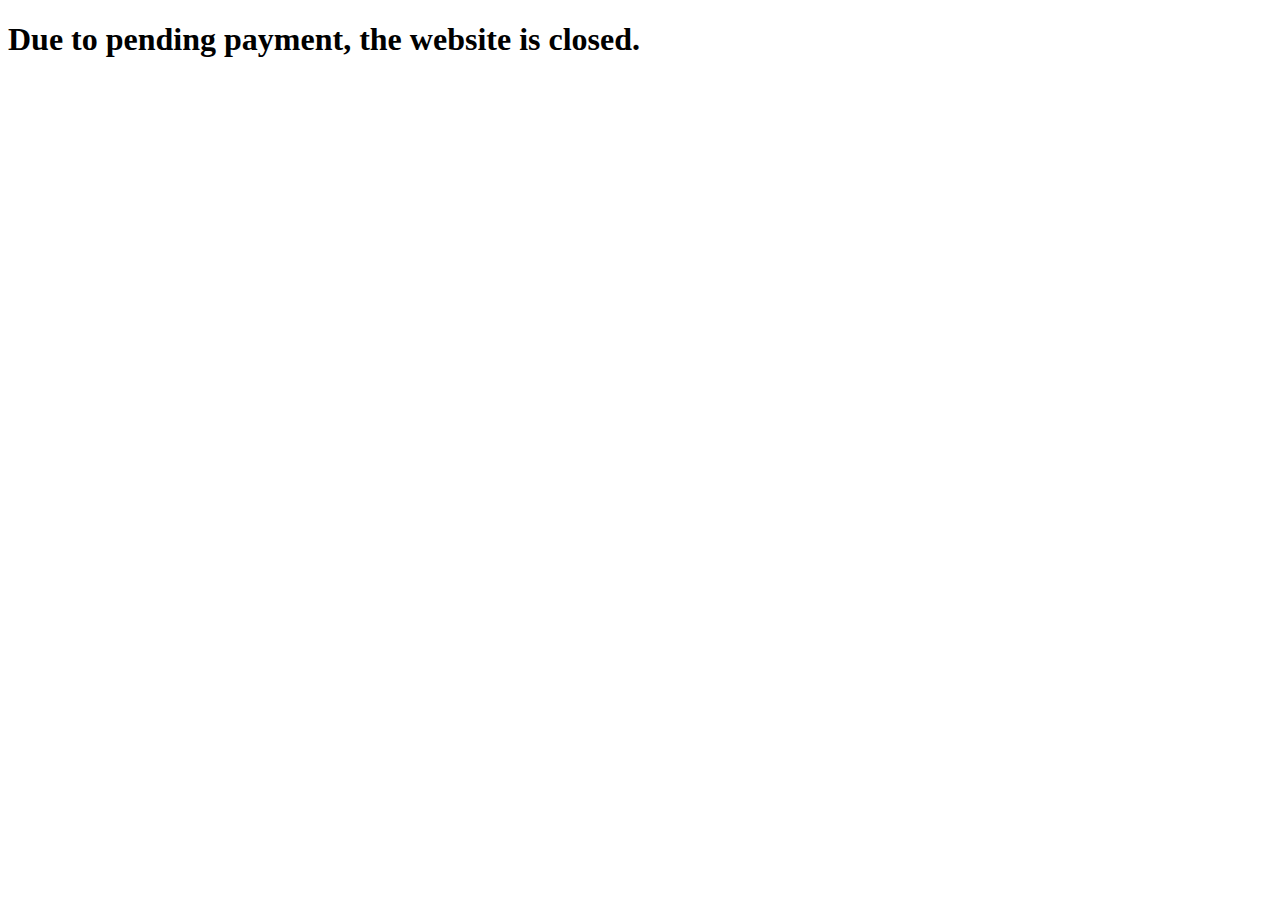
==== commit 49da2a65: "Update index.html" ====
--- a/index.html
+++ b/index.html
@@ -1,354 +1,12 @@
 <!DOCTYPE html>
-<html lang="en"><!-- Basic -->
+<html lang="en">
 <head>
-	<meta charset="utf-8">
+    <meta charset="utf-8">
     <meta http-equiv="X-UA-Compatible" content="IE=edge">   
-   
-    <!-- Mobile Metas -->
     <meta name="viewport" content="width=device-width, initial-scale=1">
- 
-     <!-- Site Metas -->
-    <title>Tikaram Homestay</title>  
-    <meta name="keywords" content="">
-    <meta name="description" content="">
-    <meta name="author" content="">
-
-    <!-- Site Icons -->
-    <link rel="shortcut icon" href="images/favicon.ico" type="image/x-icon">
-    <link rel="apple-touch-icon" href="images/apple-touch-icon.png">
-
-    <!-- Bootstrap CSS -->
-    <link rel="stylesheet" href="css/bootstrap.min.css">    
-	<!-- Site CSS -->
-    <link rel="stylesheet" href="css/style.css">    
-    <!-- Responsive CSS -->
-    <link rel="stylesheet" href="css/responsive.css">
-    <!-- Custom CSS -->
-    <link rel="stylesheet" href="css/custom.css">
-
-    <!--[if lt IE 9]>
-      <script src="https://oss.maxcdn.com/libs/html5shiv/3.7.0/html5shiv.js"></script>
-      <script src="https://oss.maxcdn.com/libs/respond.js/1.4.2/respond.min.js"></script>
-    <![endif]-->
-
+    <title>Website Closed</title>
 </head>
-
 <body>
-	<!-- Start header -->
-	<header class="top-navbar">
-		<nav class="navbar navbar-expand-lg navbar-light bg-light">
-			<div class="container">
-				<a class="navbar-brand" href="index.html">
-					<img src="images/logo.png" alt="logo" style="width: 125px; height: auto;" />				</a>
-				<button class="navbar-toggler" type="button" data-toggle="collapse" data-target="#navbars-rs-food" aria-controls="navbars-rs-food" aria-expanded="false" aria-label="Toggle navigation">
-				  <span class="navbar-toggler-icon"></span>
-				</button>
-				<div class="collapse navbar-collapse" id="navbars-rs-food">
-					<ul class="navbar-nav ml-auto">
-						<li class="nav-item active"><a class="nav-link" href="index.html">Home</a></li>
-						<li class="nav-item"><a class="nav-link" href="menu.html">Menu</a></li>
-						<li class="nav-item"><a class="nav-link" href="about.html">About</a></li>
-						<li class="nav-item"><a class="nav-link" href="reservation.html">Book</a></li>
-						<li class="nav-item"><a class="nav-link" href="gallery.html">Gallery</a></li>
-						<li class="nav-item"><a class="nav-link" href="contact.html">Contact us</a></li>
-							</div>
-						</li>
-						
-					</ul>
-				</div>
-			</div>
-		</nav>
-	</header>
-	<!-- End header -->
-	
-	<!-- Start slides -->
-	<div id="slides" class="cover-slides">
-		<ul class="slides-container">
-			<li class="text-center">
-				<img src="images/slider-01.jpeg" alt="">
-				<div class="container">
-					<div class="row">
-						<div class="col-md-12">
-							<h1 class="m-b-20"><strong>Welcome To <br> Tikaram Homestay</strong></h1>
-							<p class="m-b-40">Experience the essence of authentic village life amidst   <br> 
-								breathtaking natural beauty with the stunning backdrop of the majestic Kanchenjunga.</p>
-							<p><a class="btn btn-lg btn-circle btn-outline-new-white" href="reservation.html">Book Now</a></p>
-						</div>
-					</div>
-				</div>
-			</li>
-			<li class="text-center">
-				<img src="images/slider-02.jpeg" alt="">
-				<div class="container">
-					<div class="row">
-						<div class="col-md-12">
-							<h1 class="m-b-20"><strong>Welcome To <br> Tikaram Homestay</strong></h1>
-							<p class="m-b-40">Experience the essence of authentic village life amidst  <br> 
-								breathtaking natural beauty with the stunning backdrop of the majestic Kanchenjunga.</p>
-							<p><a class="btn btn-lg btn-circle btn-outline-new-white" href="reservation.html">Book Now</a></p>
-						</div>
-					</div>
-				</div>
-			</li>
-			<li class="text-center">
-				<img src="images/slider-03.jpeg" alt="">
-				<div class="container">
-					<div class="row">
-						<div class="col-md-12">
-							<h1 class="m-b-20"><strong>Welcome To <br> Tikaram Homestay</strong></h1>
-							<p class="m-b-40">Experience the essence of authentic village life amidst  <br> 
-								breathtaking natural beauty with the stunning backdrop of the majestic Kanchenjunga.</p>
-							<p><a class="btn btn-lg btn-circle btn-outline-new-white" href="reservation.html">Book Now</a></p>
-						</div>
-					</div>
-				</div>
-			</li>
-		</ul>
-		<div class="slides-navigation">
-			<a href="#" class="next"><i class="fa fa-angle-right" aria-hidden="true"></i></a>
-			<a href="#" class="prev"><i class="fa fa-angle-left" aria-hidden="true"></i></a>
-		</div>
-	</div>
-	<!-- End slides -->
-	
-	<!-- Start About -->
-	<div class="about-section-box">
-		<div class="container">
-			<div class="row">
-				<div class="col-lg-6 col-md-6 col-sm-12">
-					<img src="images/gallery-img-03.jpeg" alt="" class="img-fluid">
-				</div>
-				<div class="col-lg-6 col-md-6 col-sm-12 text-center">
-					<div class="inner-column">
-						<h1>Welcome To <span>Tikaram Homestay</span></h1>
-						<h4>Little Story</h4>
-						<p>Nestled in Chalamthang, Tikaram Homestay beckons, just 13 km from Singtam.  </p>
-						<p>With Mount Kanchenjunga's majestic backdrop, it offers solace and warmth. Guests savor Sikkimese delicacies and immerse in village life. A tranquil haven, where memories bloom amidst nature's embrace.</p>
-						<a class="btn btn-lg btn-circle btn-outline-new-white" href="reservation.html">Book Now</a>
-					</div>
-				</div>
-			</div>
-		</div>
-	</div>
-	<!-- End About -->
-	
-	<!-- Start QT -->
-	<div class="qt-box qt-background">
-		<div class="container">
-			<div class="row">
-				<div class="col-md-8 ml-auto mr-auto text-left">
-					<p class="lead ">
-						" Visit Chalamthang and uncover the essence of Sikkim. "
-					</p>
-					<span class="lead"></span>
-				</div>
-			</div>
-		</div>
-	</div>
-	<!-- End QT -->
-	
-	
-	
-	<!-- Start Gallery -->
-	<div class="gallery-box">
-		<div class="container-fluid">
-			<div class="row">
-				<div class="col-lg-12">
-					<div class="heading-title text-center">
-						<h2>Gallery</h2>
-						<p>Explore the captivating Gallery of Tikaram Homestay!</p>
-					</div>
-				</div>
-			</div>
-			<div class="tz-gallery">
-				<div class="row">
-					<div class="col-sm-12 col-md-4 col-lg-4">
-						<a class="lightbox" href="images/gallery-img-01.jpeg">
-							<img class="img-fluid" src="images/gallery-img-01.jpeg" alt="Gallery Images">
-						</a>
-					</div>
-					<div class="col-sm-6 col-md-4 col-lg-4">
-						<a class="lightbox" href="images/gallery-img-02.jpeg">
-							<img class="img-fluid" src="images/gallery-img-02.jpeg" alt="Gallery Images">
-						</a>
-					</div>
-					<div class="col-sm-6 col-md-4 col-lg-4">
-						<a class="lightbox" href="images/gallery-img-03.jpeg">
-							<img class="img-fluid" src="images/gallery-img-03.jpeg" alt="Gallery Images">
-						</a>
-					</div>
-					<div class="col-sm-12 col-md-4 col-lg-4">
-						<a class="lightbox" href="images/gallery-img-04.jpeg">
-							<img class="img-fluid" src="images/gallery-img-04.jpeg" alt="Gallery Images">
-						</a>
-					</div>
-					<div class="col-sm-6 col-md-4 col-lg-4">
-						<a class="lightbox" href="images/gallery-img-05.jpeg">
-							<img class="img-fluid" src="images/gallery-img-05.jpeg" alt="Gallery Images">
-						</a>
-					</div> 
-					<div class="col-sm-6 col-md-4 col-lg-4">
-						<a class="lightbox" href="images/gallery-img-06.jpeg">
-							<img class="img-fluid" src="images/gallery-img-06.jpeg" alt="Gallery Images">
-						</a>
-					</div>
-				</div>
-			</div>
-		</div>
-	</div>
-	<!-- End Gallery -->
-	
-	<!-- Start Customer Reviews -->
-	<div class="customer-reviews-box">
-		<div class="container">
-			<div class="row">
-				<div class="col-lg-12">
-					<div class="heading-title text-center">
-						<h2>Customer Reviews</h2>
-						<p>Hear What Others Are Saying!</p>
-					</div>
-				</div>
-			</div>
-			<div class="row">
-				<div class="col-md-8 mr-auto ml-auto text-center">
-					<div id="reviews" class="carousel slide" data-ride="carousel">
-						<div class="carousel-inner mt-4">
-							<div class="carousel-item text-center active">
-								<div class="img-box p-1 border rounded-circle m-auto">
-									<img class="d-block w-100 rounded-circle" src="images/proflile-1.jpg" alt="">
-								</div>
-								<h5 class="mt-4 mb-0"><strong class="text-warning text-uppercase">Pravin Kumari</strong></h5>
-								<h6 class="text-dark m-0">Visitor</h6>
-								<p class="m-0 pt-3">Spending a day at Tikaram Homestay in Chalamthang, South Sikkim is a heavenly experience. This village, nestled in nature and imbued with a divine aura, is entirely serene. The homestay's inhabitants are not only incredibly humble but also extend a warm welcome. Here, amidst these mountains, you can connect with nature, and remarkably, all amenities are available even in such remote areas.</p>
-							</div>
-							<div class="carousel-item text-center">
-								<div class="img-box p-1 border rounded-circle m-auto">
-									<img class="d-block w-100 rounded-circle" src="images/profilee-3.jpg" alt="">
-								</div>
-								<h5 class="mt-4 mb-0"><strong class="text-warning text-uppercase">Arittra Ghosh</strong></h5>
-								<h6 class="text-dark m-0">Visitor</h6>
-								<p class="m-0 pt-3">This place is just as beautiful as a fairy tale...Tikaram Homestay takes your experience at Chalamthang to another level. They provide you with the most heart warming welcome, care and the best quality organic food. The  food are hugely tasty which makes the stay even better and quite relaxable. Its a place where you can go 100 times and wont get bored by the sublime host from Tikaram and his family.</p>
-							</div>
-							<div class="carousel-item text-center">
-								<div class="img-box p-1 border rounded-circle m-auto">
-									<img class="d-block w-100 rounded-circle" src="images/profyile-7.jpg" alt="">
-								</div>
-								<h5 class="mt-4 mb-0"><strong class="text-warning text-uppercase">Swathi Dey</strong></h5>
-								<h6 class="text-dark m-0">Visitor</h6>
-								<p class="m-0 pt-3">Wonderful experience i have spent with my family in Tikaram homestay.They provides us delicious pure organic vegetarian food with love and affection.
-									The owner of homestay was very kind and we feel like a family member.</p>
-							</div>
-						</div>
-						<a class="carousel-control-prev" href="#reviews" role="button" data-slide="prev">
-							<i class="fa fa-angle-left" aria-hidden="true"></i>
-							<span class="sr-only">Previous</span>
-						</a>
-						<a class="carousel-control-next" href="#reviews" role="button" data-slide="next">
-							<i class="fa fa-angle-right" aria-hidden="true"></i>
-							<span class="sr-only">Next</span>
-						</a>
-                    </div>
-				</div>
-			</div>
-		</div>
-	</div>
-	<!-- End Customer Reviews -->
-	
-	<!-- Start Contact info -->
-	<div class="contact-imfo-box">
-		<div class="container">
-			<div class="row">
-				<div class="col-md-4">
-					<i class="fa fa-volume-control-phone"></i>
-					<div class="overflow-hidden">
-						<h4>Phone</h4>
-						<p class="lead">
-							+91 81011 03964
-
-						</p>
-					</div>
-				</div>
-				<div class="col-md-4">
-					<i class="fa fa-envelope"></i>
-					<div class="overflow-hidden">
-						<h4>Email</h4>
-						<p class="lead">
-							tikaramhomestay@gmail.com
-						</p>
-					</div>
-				</div>
-				<div class="col-md-4">
-					<i class="fa fa-map-marker"></i>
-					<div class="overflow-hidden">
-						<h4>Location</h4>
-						<p class="lead">
-							Bermiok Chalamthang
-						</p>
-					</div>
-				</div>
-			</div>
-		</div>
-	</div>
-	<!-- End Contact info -->
-	
-	<!-- Start Footer -->
-	<footer class="footer-area bg-f">
-		<div class="container">
-			<div class="row">
-				<div class="col-lg-3 col-md-6">
-					<h3>About Us</h3>
-					<p>Nestled in Chalamthang, Tikaram Homestay beckons, just 13 km from Singtam.
-
-						With Mount Kanchenjunga's majestic backdrop, it offers solace and warmth. Guests savor Sikkimese delicacies and immerse in village life. A tranquil haven, where memories bloom amidst nature's embrace.</p>
-				</div>
-				<div class="col-lg-3 col-md-6">
-					<h3>Opening hours</h3>
-					<p><span class="text-color">Mon-Wed :</span> 9:Am - 10PM</p>
-					<p><span class="text-color">Thu-Fri :</span> 9:Am - 10PM</p>
-					<p><span class="text-color">Sat-Sun :</span> 5:PM - 10PM</p>
-				</div>
-				<div class="col-lg-3 col-md-6">
-					<h3>Contact information</h3>
-					<p class="lead">Bermiok Chalamthang, India, Sikkim</p>
-					<p class="lead"><a href="#">+91 81011 03964</a></p>
-				</div>
-					<ul class="list-inline f-social">
-						<li class="list-inline-item"><a href="https://www.facebook.com/Tikaramhomestay"><i class="fa fa-facebook" aria-hidden="true"></i></a></li>
-						<li class="list-inline-item"><a href="https://www.instagram.com/tika_ram_homestay"><i class="fa fa-instagram" aria-hidden="true"></i></a></li>
-						<li class="list-inline-item"><a href="https://www.youtube.com/@tikaramhomestay4954"><i class="fa fa-youtube" aria-hidden="true"></i></a></li>
-					</ul>
-				</div>
-			</div>
-		</div>
-		
-		<div class="copyright">
-			<div class="container">
-				<div class="row">
-					<div class="col-lg-12">
-						<p class="company-name">All Rights Reserved. &copy; 2024 <a href="#">Tikaram Homestay</a> Design By : 
-					<a href="https:abishek.rf.gd">Abishek Khanal</a></p>
-					</div>
-				</div>
-			</div>
-		</div>
-		
-	</footer>
-	<!-- End Footer -->
-	
-	<a href="#" id="back-to-top" title="Back to top" style="display: none;">&uarr;</a>
-
-	<!-- ALL JS FILES -->
-	<script src="js/form.js"></script>
-	<script src="js/jquery-3.2.1.min.js"></script>
-	<script src="js/popper.min.js"></script>
-	<script src="js/bootstrap.min.js"></script>
-    <!-- ALL PLUGINS -->
-	<script src="js/jquery.superslides.min.js"></script>
-	<script src="js/images-loded.min.js"></script>
-	<script src="js/isotope.min.js"></script>
-	<script src="js/baguetteBox.min.js"></script>
-	<script src="js/form-validator.min.js"></script>
-    <script src="js/contact-form-script.js"></script>
-    <script src="js/custom.js"></script>
+    <h1>Due to pending payment, the website is closed.</h1>
 </body>
-</html>+</html>
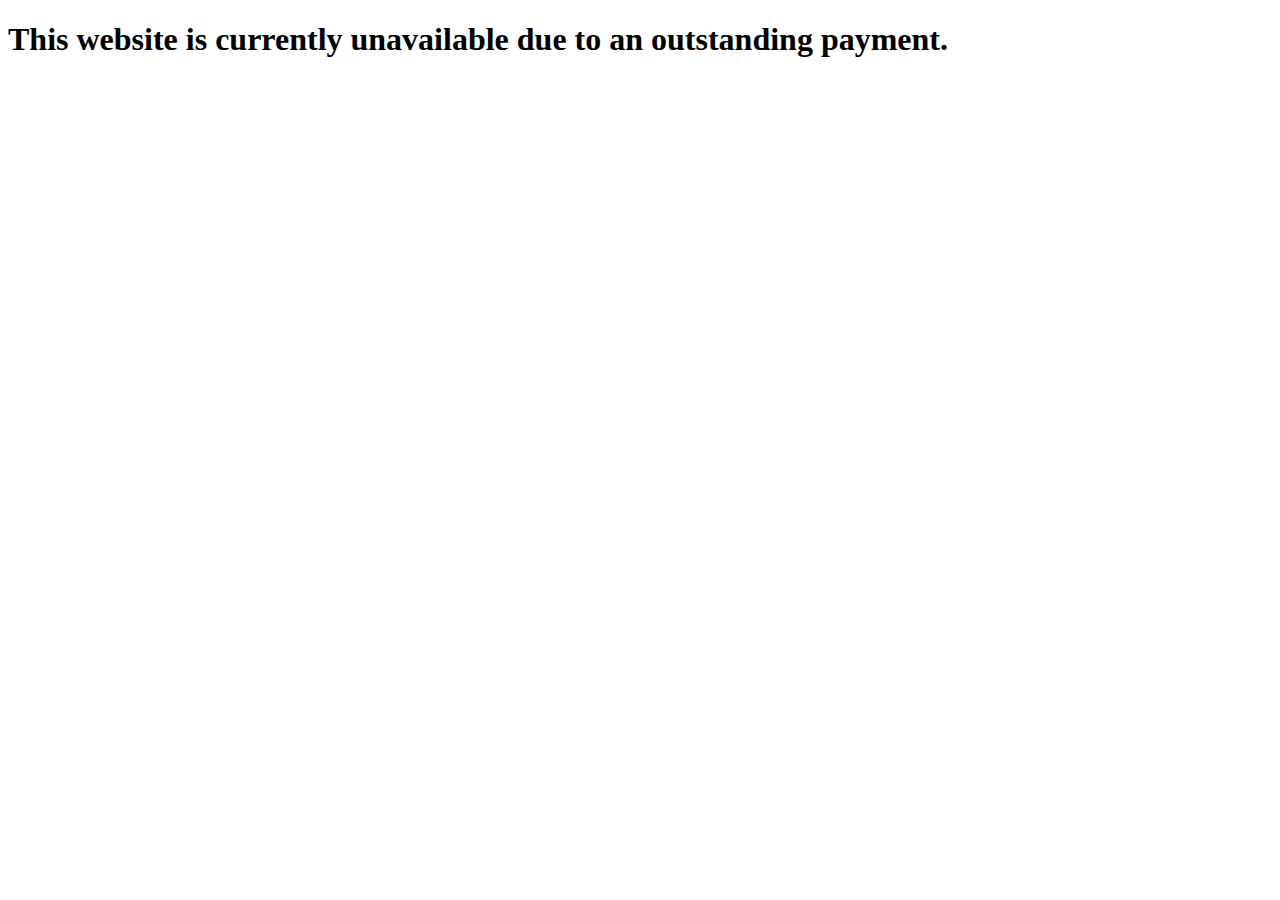
==== commit 764c12d3: "Update index.html" ====
--- a/index.html
+++ b/index.html
@@ -7,6 +7,6 @@
     <title>Website Closed</title>
 </head>
 <body>
-    <h1>Due to pending payment, the website is closed.</h1>
+    <h1>This website is currently unavailable due to an outstanding payment.</h1>
 </body>
 </html>
